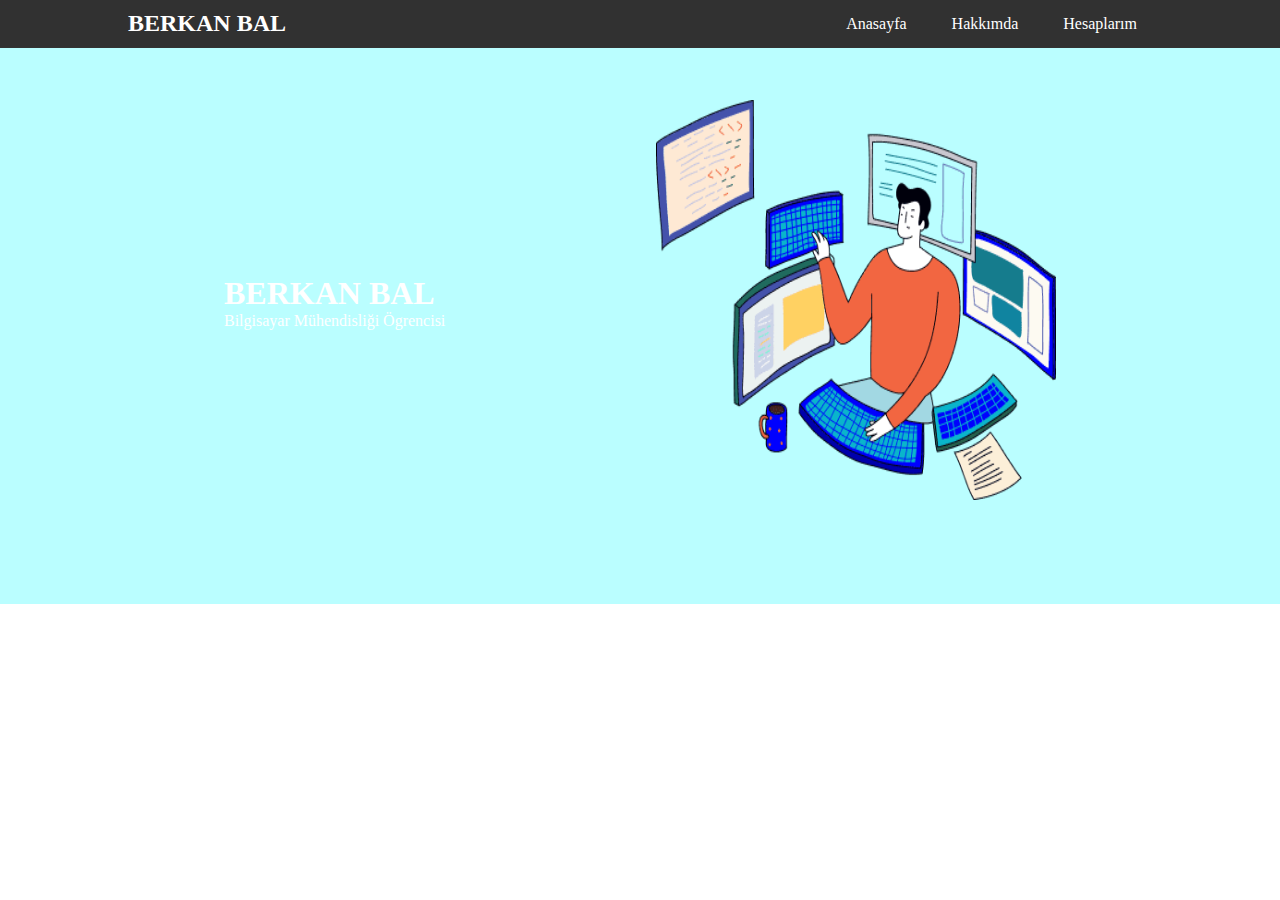
==== index.html @ 74df0cc4 "first commit" ====
<!DOCTYPE html>
<html lang="en">
<head>
    <meta charset="UTF-8">
    <meta name="viewport" content="width=device-width, initial-scale=1.0">
    <title>myWebSite</title>
    <link rel="stylesheet" href="css/style.css">
    <link rel="preconnect" href="https://fonts.googleapis.com">
    <link rel="preconnect" href="https://fonts.gstatic.com" crossorigin>
    <link href="https://fonts.googleapis.com/css2?family=Anta&display=swap" rel="stylesheet">
    <style>
        img{
            width: 400px;
            height: 400px;
            object-fit: fill;
        }
    </style>
</head>
<body>
    <header>
        <div class="navbar">
            <div class="logo">
                <h2><a href="#">Berkan Bal</a></h2>
            </div>
            <ul class="nav_links">
                <li><a href="#anasayfa">Anasayfa</a></li>
                <li><a href="#hakkimda">Hakkımda</a></li>
                <li><a href="#hesaplarim">Hesaplarım</a></li>
            </ul>
        </div>
    </header>

    <!-------ANASAYFA------>
    <section id="anasayfa">
        <div class="inner_anasayfa">
            <div class="child_anasayfa">
                <h1>BERKAN BAL</h1>
                <p>Bilgisayar Mühendisliği Ögrencisi</p>
            </div>
            <div class="child_anasayfa">
                <img src="img/image2.png" alt="" > 
             </div>
        </div>
        
    </section>
</body>
</html>
---- css/style.css ----
html{
    scroll-behavior: smooth;
}

*{
    padding: 0;
    margin: 0;
    box-sizing: border-box;
    list-style: none;
    text-decoration: none;
}

body{

}

.anta-regular {
    font-family: "Anta", sans-serif;
    font-weight: 400;
    font-style: normal;
  }

  
  img{
    width: 100%;
  }

  section{
    padding: 100px 0;
    background: #bafeff;
  }

  .section_title{
    margin-bottom: 	30px;
  }

  .section_title h2{
    position: relative;
    text-align: center;
    color: white;
    font-size: 30px;
    transition: all .5s ease-in-out;
  }

  .section_title h2:hover{
    background-color: orange;
  }

  /*-----------HEADER----------*/

  header{
    background: rgb(49, 49, 49);
    border-bottom: 1px solid rgb(51, 51, 51);
    position: 	fixed;
    width: 100%;
    z-index: 5;
  }

  .navbar{
    display: flex;
    justify-content: space-between;
    align-items: center;
    margin: 0 auto;
    width: 80%;
    padding: 10px 0;
  }

  .nav_links{
    display: flex;
    
  }

  .nav_links li a{
    margin-left: 15px;
    color: #fff;
    padding: 5px 15px;
    border-radius: 5px;
    transition: all .5s ease-in-out;
  }

  .nav_links li a:hover{
    background: orange;
  }

  .logo h2 a{
    color: white;
    text-transform: uppercase;
  }

  /*----------- ANASAYFA-------- */

  .inner_anasayfa{
    display: flex;
    align-items: center;
    justify-content: space-between;
    margin: 0px auto;
    width: 65%;
    color: #fff;
  }
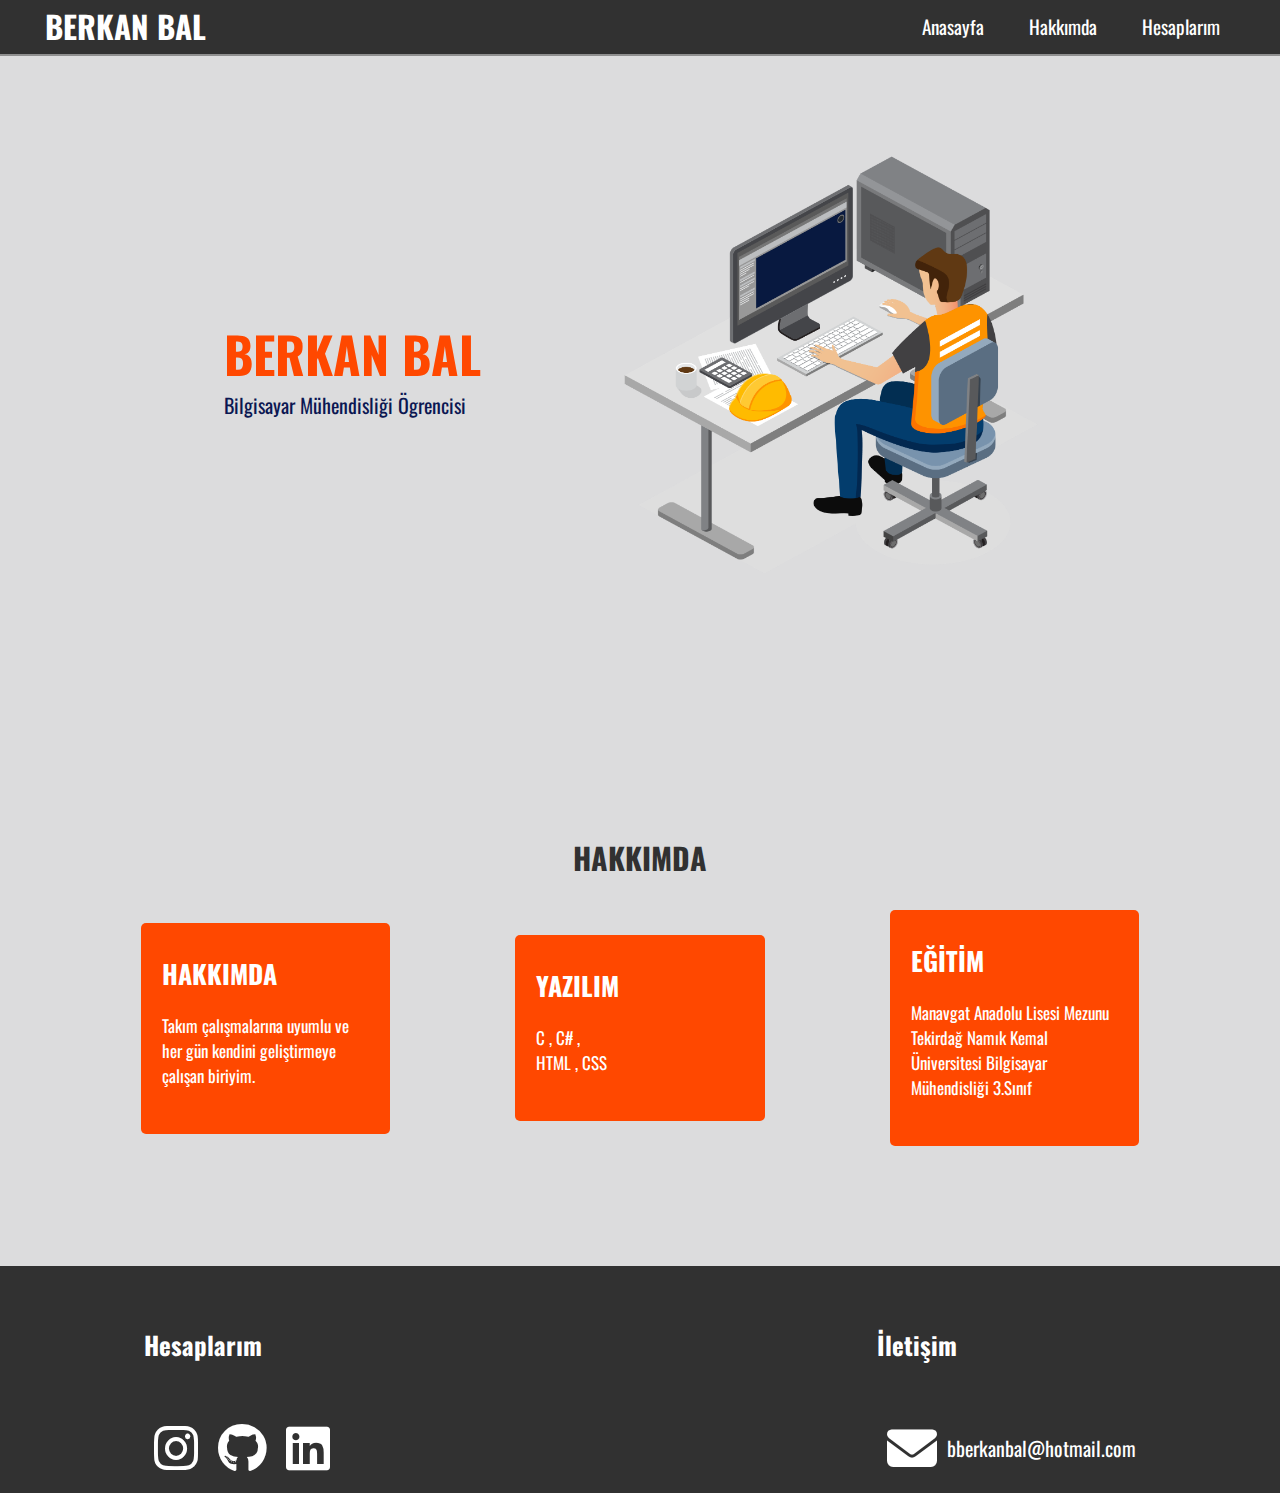
==== commit 6127be2b: "firstFinishCommit" ====
--- a/index.html
+++ b/index.html
@@ -5,13 +5,12 @@
     <meta name="viewport" content="width=device-width, initial-scale=1.0">
     <title>myWebSite</title>
     <link rel="stylesheet" href="css/style.css">
-    <link rel="preconnect" href="https://fonts.googleapis.com">
-    <link rel="preconnect" href="https://fonts.gstatic.com" crossorigin>
-    <link href="https://fonts.googleapis.com/css2?family=Anta&display=swap" rel="stylesheet">
+    <link href="https://fonts.googleapis.com/css2?family=Anta&family=Oswald:wght@200..700&display=swap" rel="stylesheet">
+    <link rel="stylesheet" href="https://cdnjs.cloudflare.com/ajax/libs/font-awesome/6.5.1/css/all.min.css">
     <style>
         img{
-            width: 400px;
-            height: 400px;
+            width: 450px;
+            height: 450px;
             object-fit: fill;
         }
     </style>
@@ -30,7 +29,7 @@
         </div>
     </header>
 
-    <!-------ANASAYFA------>
+    <!-----------ANASAYFA------------> 
     <section id="anasayfa">
         <div class="inner_anasayfa">
             <div class="child_anasayfa">
@@ -38,10 +37,60 @@
                 <p>Bilgisayar Mühendisliği Ögrencisi</p>
             </div>
             <div class="child_anasayfa">
-                <img src="img/image2.png" alt="" > 
+                <img src="img/123.png" alt="" > 
              </div>
         </div>
         
     </section>
+    <!------------ HAKKIMDA ----------->
+    <section id="hakkimda">
+        <div class="section_title">
+            <h2>HAKKIMDA</h2>
+        </div>
+        <div class="inner_hakkimda">
+            <div class="innerhakkimda_child">
+                <h3>HAKKIMDA</h3>
+                <p>Takım çalışmalarına uyumlu ve her gün kendini geliştirmeye çalışan biriyim.</p>
+            </div>
+
+            <div class="innerhakkimda_child">
+                <h3>YAZILIM</h3>
+                <p>C , C# , <br> HTML , CSS</p>
+            </div>
+
+            <div class="innerhakkimda_child">
+                <h3>EĞİTİM</h3>
+                <p>Manavgat Anadolu Lisesi Mezunu <br>Tekirdağ Namık Kemal Üniversitesi Bilgisayar Mühendisliği 3.Sınıf</p>
+            </div>
+
+        </div>
+
+    </section>
+
+    <!--------------FOOTER------------->
+    <footer id="hesaplarim">
+        <div class="inner_footer">
+            <div class="child_footer">
+                <h3>Hesaplarım</h3>
+                <ul class="footerSocial">
+                    <li> <a href="https://www.instagram.com/berkanbal" target="_blank"><i class="fa-brands fa-instagram"></i></a></li>
+                    <li> <a href="https://www.github.com/berkanbal" target="_blank"><i class="fa-brands fa-github"></i></a></li>
+                    <li> <a href="https://www.linkedin.com/in/berkanbal" target="_blank"><i class="fa-brands fa-linkedin"></i></a></li>
+                </ul>
+            </div>
+
+            <div class="child_footer">
+                <h3>İletişim</h3>
+                <ul class="footerContact">
+                    <li><i class="fa-solid fa-envelope"></i></li>
+                    <li><p class="email">bberkanbal@hotmail.com</p></li>
+                    
+                </ul>
+            </div>
+        </div>
+    </footer>
+
+    
+    
 </body>
 </html>--- a/css/style.css
+++ b/css/style.css
@@ -11,23 +11,17 @@
 }
 
 body{
-
+    font-family: "Oswald", sans-serif;
 }
 
-.anta-regular {
-    font-family: "Anta", sans-serif;
-    font-weight: 400;
-    font-style: normal;
-  }
-
-  
+
   img{
     width: 100%;
   }
 
   section{
     padding: 100px 0;
-    background: #bafeff;
+    background: #dcdcdd;
   }
 
   .section_title{
@@ -37,22 +31,25 @@
   .section_title h2{
     position: relative;
     text-align: center;
-    color: white;
+    color: rgb(49, 49, 49);
     font-size: 30px;
     transition: all .5s ease-in-out;
   }
 
   .section_title h2:hover{
-    background-color: orange;
-  }
+    background-color: rgb(255, 72, 0);
+  }
+
+  
 
   /*-----------HEADER----------*/
 
   header{
     background: rgb(49, 49, 49);
-    border-bottom: 1px solid rgb(51, 51, 51);
+    border-bottom: 2px solid rgb(143, 143, 143);
     position: 	fixed;
     width: 100%;
+    height: 56px;
     z-index: 5;
   }
 
@@ -61,8 +58,8 @@
     justify-content: space-between;
     align-items: center;
     margin: 0 auto;
-    width: 80%;
-    padding: 10px 0;
+    width: 93%;
+    padding: 3px 0;
   }
 
   .nav_links{
@@ -76,15 +73,17 @@
     padding: 5px 15px;
     border-radius: 5px;
     transition: all .5s ease-in-out;
+    font-size: 120%; 
   }
 
   .nav_links li a:hover{
-    background: orange;
+    background: rgb(255, 72, 0);
   }
 
   .logo h2 a{
     color: white;
     text-transform: uppercase;
+    font-size: 130%;
   }
 
   /*----------- ANASAYFA-------- */
@@ -93,7 +92,114 @@
     display: flex;
     align-items: center;
     justify-content: space-between;
-    margin: 0px auto;
+    margin: 40px auto;
     width: 65%;
     color: #fff;
+  }
+
+  .child_anasayfa{
+    flex-basis: 35%;
+
+  }
+  .child_anasayfa h1{
+    font-size: 50px;
+    color: rgb(255, 72, 0);
+  }
+
+  .child_anasayfa p{
+    font-size: 20px;
+    color: rgb(11, 23, 82);
+  }
+
+  /*************HAKKIMDA**********/
+
+  .inner_hakkimda{
+    display: flex;
+    align-items: 	center;
+    width: 78%;
+    justify-content: space-between;
+    margin: 20px auto;
+    
+  }
+
+  .innerhakkimda_child{
+    flex-basis: 25%;
+    color: #fff;
+    padding: 25px 20px;
+    background: rgb(255, 72, 0);
+    border-radius: 5px ;
+    border: 1px solid transparent;
+    transition: all .5s ease-in;
+  }
+
+  .innerhakkimda_child:hover{
+    border: 1px solid rgb(49, 49, 49);
+  }
+
+  .innerhakkimda_child h3 {
+    font-size: 26px;
+     margin: 	5px 0;
+  }
+
+  .innerhakkimda_child p {
+    font-size: 17px;
+     margin: 	20px 0;
+  }
+
+  /************** FOOTER**********/
+
+  footer{
+    background: rgb(49, 49, 49);
+    padding: 60px 20px 0;
+    color: #fff;
+  }
+
+  .inner_footer{
+    display: flex;
+    flex-wrap: wrap;
+    justify-content: space-between;
+    align-items: flex-start;
+    margin: 0 auto;
+    width: 80%;
+  }
+
+  .child_footer{
+    flex-basis: 24%;
+  }
+
+  .child_footer h3{
+    margin-bottom: 50px;
+    font-size: 25px;
+  }
+
+  .child_footer .footerSocial{
+    display: flex;
+    justify-content:  start;
+    margin-top: 10px;
+    margin-bottom: 10px;
+  }
+
+  .child_footer ul li{
+    flex-basis: 15%;
+  }
+
+  .child_footer ul li a{
+    color: #fff;
+    
+  }
+  
+  i{
+    font-size: 50px;
+    padding: 10px;
+  }
+  
+  .child_footer .footerContact{
+    display: flex;
+    justify-content:  start;
+    margin-top: 10px;
+    margin-bottom: 10px;
+  }
+  .email{
+    font-size: 20px;
+    margin-top: 20px;
   }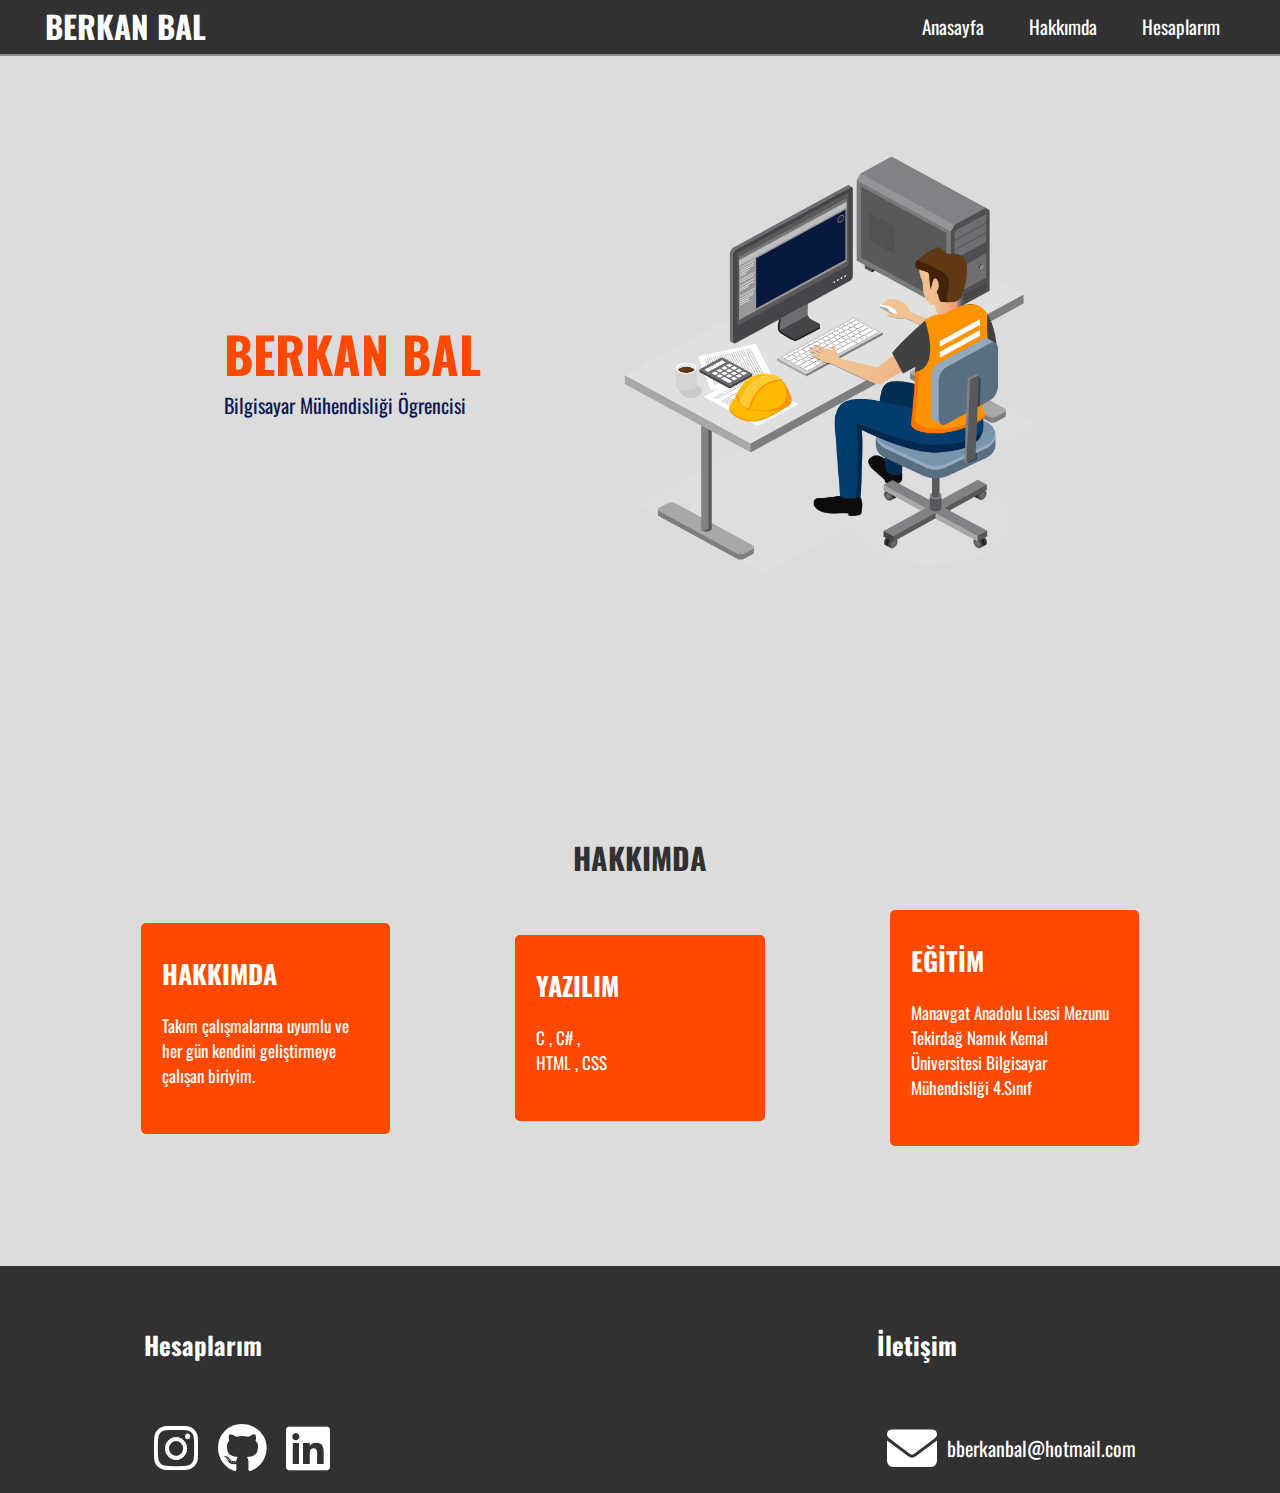
==== commit cbb3ae33: "3. --> 4." ====
--- a/index.html
+++ b/index.html
@@ -60,7 +60,7 @@
 
             <div class="innerhakkimda_child">
                 <h3>EĞİTİM</h3>
-                <p>Manavgat Anadolu Lisesi Mezunu <br>Tekirdağ Namık Kemal Üniversitesi Bilgisayar Mühendisliği 3.Sınıf</p>
+                <p>Manavgat Anadolu Lisesi Mezunu <br>Tekirdağ Namık Kemal Üniversitesi Bilgisayar Mühendisliği 4.Sınıf</p>
             </div>
 
         </div>
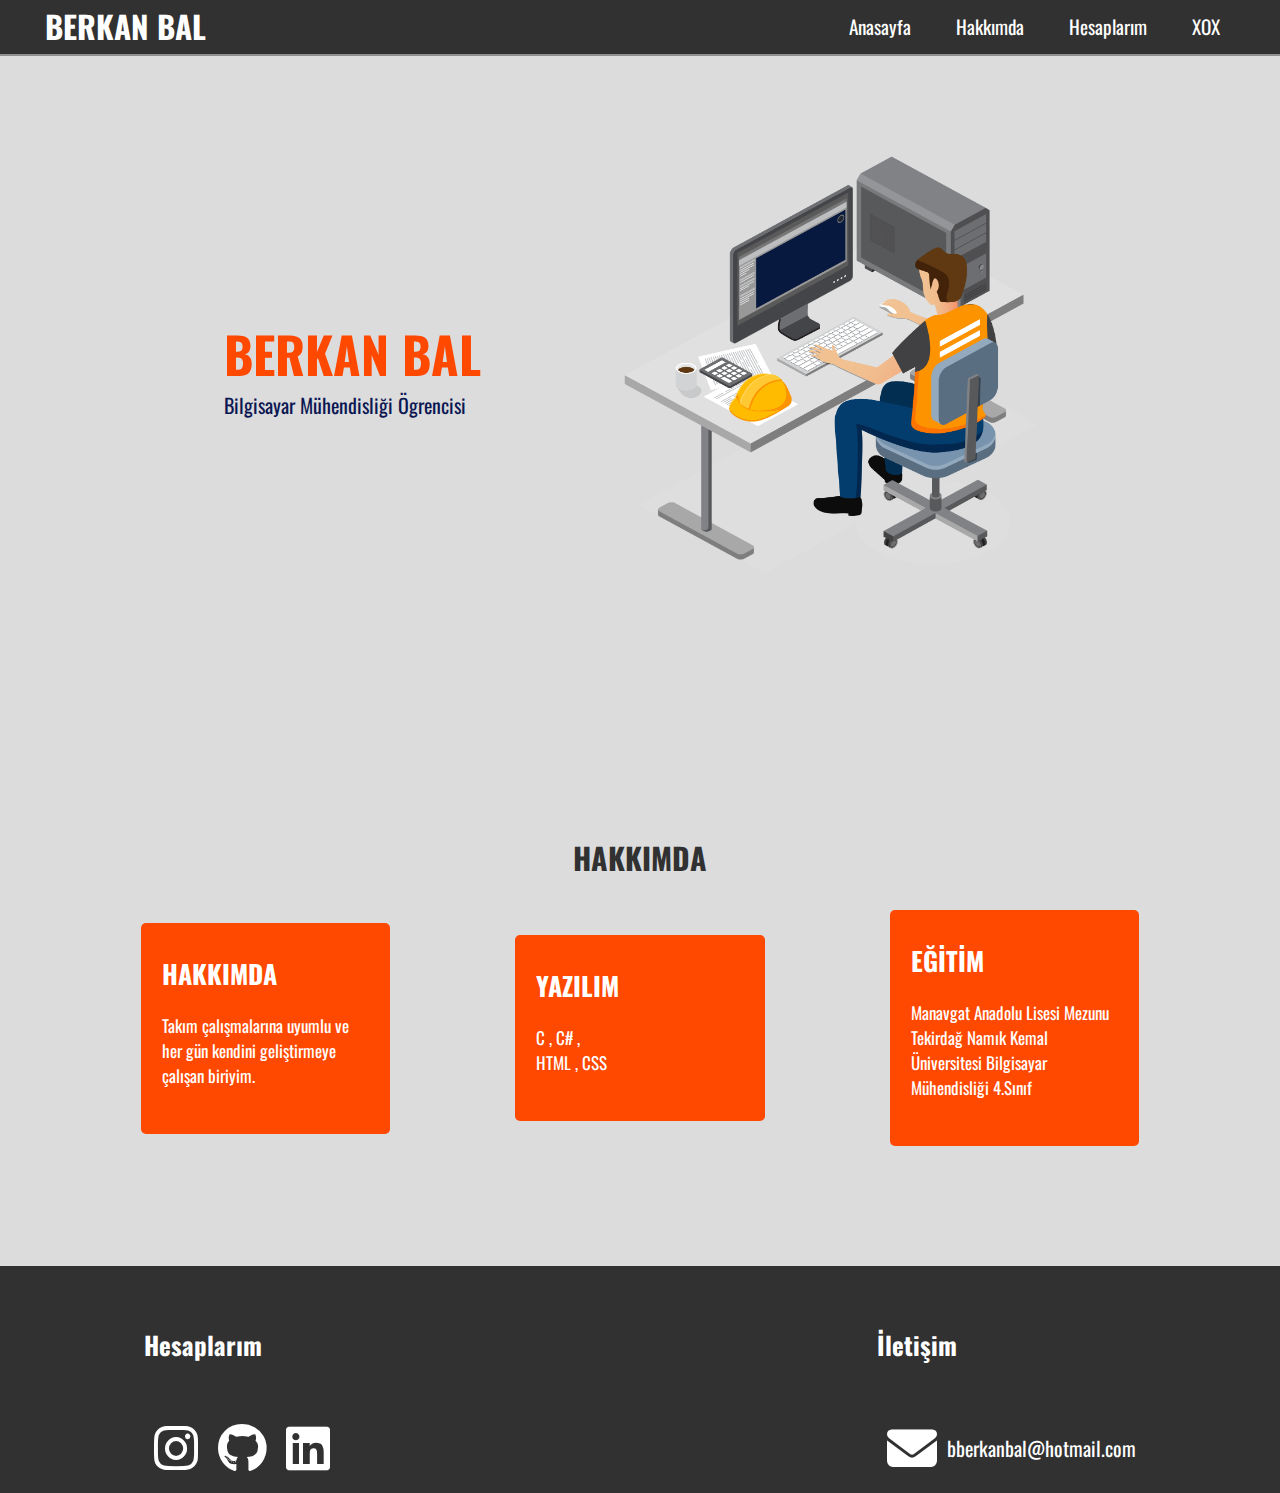
==== commit 7e16e60c: "xox eklendi" ====
--- a/index.html
+++ b/index.html
@@ -25,6 +25,7 @@
                 <li><a href="#anasayfa">Anasayfa</a></li>
                 <li><a href="#hakkimda">Hakkımda</a></li>
                 <li><a href="#hesaplarim">Hesaplarım</a></li>
+                <li><a href="tic-tac-toe.html">XOX</a></li>
             </ul>
         </div>
     </header>
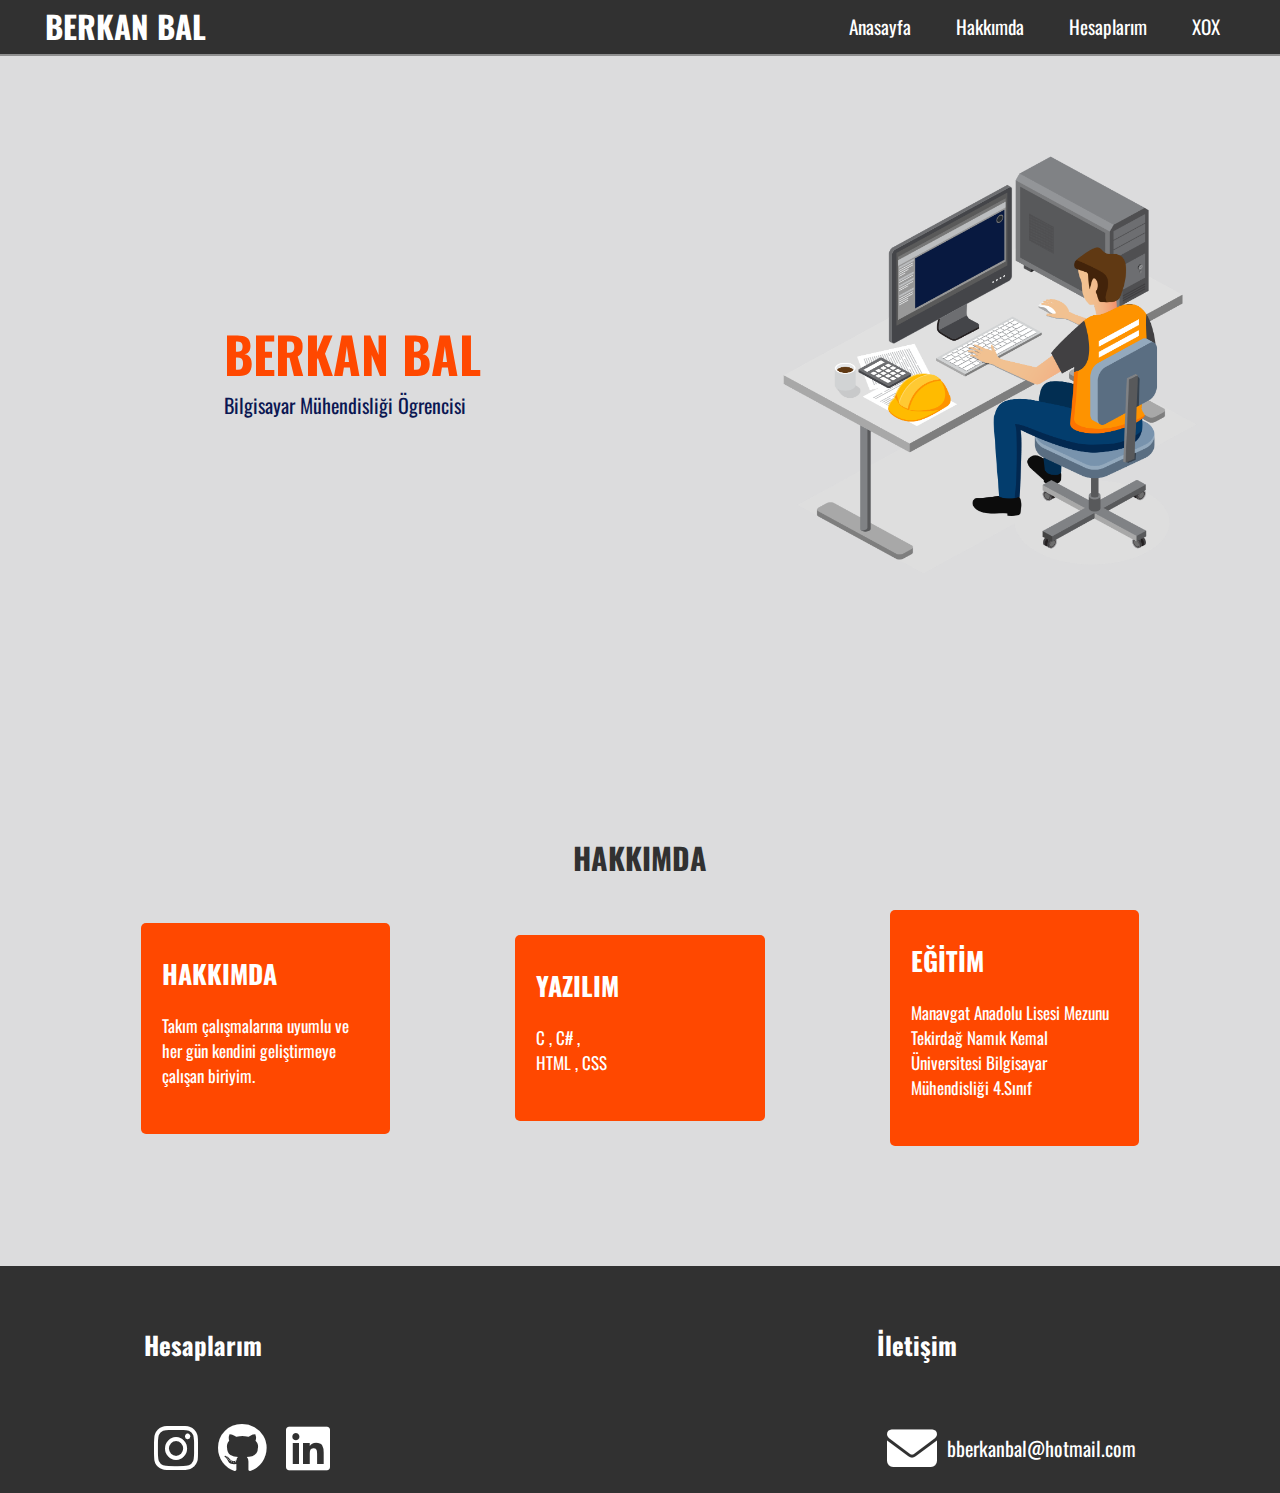
==== commit c549f0cd: "stylelar vesiyonlandı" ====
--- a/index.html
+++ b/index.html
@@ -3,24 +3,23 @@
 <head>
     <meta charset="UTF-8">
     <meta name="viewport" content="width=device-width, initial-scale=1.0">
-    <title>myWebSite</title>
-    <link rel="stylesheet" href="css/style.css">
+    <title>Berkan Bal</title>
+    <link rel="stylesheet" href="css/style-v1.css">
     <link href="https://fonts.googleapis.com/css2?family=Anta&family=Oswald:wght@200..700&display=swap" rel="stylesheet">
     <link rel="stylesheet" href="https://cdnjs.cloudflare.com/ajax/libs/font-awesome/6.5.1/css/all.min.css">
-    <style>
-        img{
-            width: 450px;
-            height: 450px;
-            object-fit: fill;
-        }
-    </style>
+    
 </head>
 <body>
-    <header>
+    <header class="header">
         <div class="navbar">
             <div class="logo">
                 <h2><a href="#">Berkan Bal</a></h2>
             </div>
+
+            <input type="checkbox" class="hamburger_menu">
+            <div class="hamburger"></div>
+
+
             <ul class="nav_links">
                 <li><a href="#anasayfa">Anasayfa</a></li>
                 <li><a href="#hakkimda">Hakkımda</a></li>
--- a/css/style-v1.css
+++ b/css/style-v1.css
@@ -0,0 +1,356 @@
+html{
+    scroll-behavior: smooth;
+    
+}
+
+*{
+    padding: 0;
+    margin: 0;
+    box-sizing: border-box;
+    list-style: none;
+    text-decoration: none;
+}
+
+body{
+    font-family: "Oswald", sans-serif;
+    overflow-x: hidden;
+}
+
+
+  img{
+    max-width: 450px;
+    max-height: 450px;
+    width: 200%;
+    
+  }
+
+  section{
+    padding: 100px 0;
+    background: #dcdcdd;
+    
+  }
+
+  /*-----------HAMBURGER MENU---------------*/
+
+  .hamburger{
+    position: relative;
+    width: 30px;
+    height: 4px;
+    background-color: #fff;
+    border-radius: 10px;
+    cursor: pointer;
+    z-index: 2;
+    transition: 0.3s;
+  }
+
+  .hamburger:before,
+  .hamburger:after{
+    content: "";
+    position: absolute;
+    height: 4px;
+    right: 0;
+    background: #fff;
+    border-radius: 10px;
+    transition: 0.3s;
+  }
+
+  .hamburger:before{
+    top: -10px;
+    width: 30px;
+  }
+
+  .hamburger:after{
+    top: 10px;
+    width: 30px;
+
+  }
+
+  .hamburger_menu{
+    position: absolute;
+    right:3.5%;
+    width: 30px;
+    height: 100%;
+    z-index: 3;
+    cursor: pointer;
+    opacity: 0;
+
+  }
+
+  .hamburger,.hamburger_menu{
+    display: none;
+  }
+
+  .navbar input:checked ~ .hamburger{
+    background: transparent;
+  }
+
+  .navbar input:checked ~ .hamburger:before{
+    top: 0;
+    transform: rotate(-45deg);
+    width: 30px;
+  }
+
+  .navbar input:checked ~ .hamburger:after{
+    top: 0;
+    transform: rotate(45deg);
+    width: 30px;
+  }
+
+  /*-----------HEADER----------*/
+
+  header{
+    background: rgb(49, 49, 49);
+    border-bottom: 2px solid rgb(143, 143, 143);
+    position: 	fixed;
+    width: 100%;
+    height: 56px;
+    z-index: 5;
+  }
+
+  .navbar{
+    display: flex;
+    justify-content: space-between;
+    align-items: center;
+    margin: 0 auto;
+    width: 93%;
+    padding: 3px 0;
+  }
+
+  .nav_links{
+    display: flex;
+    
+  }
+
+  .nav_links li a{
+    margin-left: 15px;
+    color: #fff;
+    padding: 5px 15px;
+    border-radius: 5px;
+    transition: all .5s ease-in-out;
+    font-size: 120%; 
+    font-family: "Oswald" ,sans-serif;
+  }
+
+  .nav_links li a:hover{
+    background: rgb(255, 72, 0);
+  }
+
+  .logo h2 a{
+    color: white;
+    text-transform: uppercase;
+    font-size: 130%;
+    font-family: "Oswald" ,sans-serif;
+  }
+
+  /*----------- ANASAYFA-------- */
+
+  .inner_anasayfa{
+    display: flex;
+    align-items: center;
+    justify-content: space-between;
+    margin: 40px auto;
+    width: 65%;
+    color: #fff;
+  }
+
+  .child_anasayfa{
+    flex-basis: 35%;
+    
+
+  }
+  .child_anasayfa h1{
+    font-size: 50px;
+    color: rgb(255, 72, 0);
+  }
+
+  .child_anasayfa p{
+    font-size: 20px;
+    color: rgb(11, 23, 82);
+  }
+
+  /*************HAKKIMDA**********/
+
+  .inner_hakkimda{
+    display: flex;
+    align-items: 	center;
+    width: 78%;
+    justify-content: space-between;
+    margin: 20px auto;
+  }
+
+  .section_title{
+    margin-bottom: 	30px;
+  }
+
+  .section_title h2{
+    position: relative;
+    text-align: center;
+    color: rgb(49, 49, 49);
+    font-size: 30px;
+    transition: all .5s ease-in-out;
+  }
+
+  .section_title h2:hover{
+    background-color: rgb(255, 72, 0);
+    color: #fff;
+  }
+
+  .innerhakkimda_child{
+    flex-basis: 25%;
+    color: #fff;
+    padding: 25px 20px;
+    background: rgb(255, 72, 0);
+    border-radius: 5px ;
+    border: 1px solid transparent;
+    transition: all .5s ease-in;
+  }
+
+  .innerhakkimda_child:hover{
+    box-shadow: 0 0 20px 20px #fff;
+  }
+
+  .innerhakkimda_child h3 {
+    font-size: 26px;
+     margin: 	5px 0;
+  }
+
+  .innerhakkimda_child p {
+    font-size: 17px;
+     margin: 	20px 0;
+  }
+
+  /************** FOOTER**********/
+
+  footer{
+    background: rgb(49, 49, 49);
+    padding: 60px 20px 0;
+    color: #fff;
+  }
+
+  .inner_footer{
+    display: flex;
+    flex-wrap: wrap;
+    justify-content: space-between;
+    align-items: flex-start;
+    margin: 0 auto;
+    width: 80%;
+  }
+
+  .child_footer{
+    flex-basis: 24%;
+  }
+
+  .child_footer h3{
+    margin-bottom: 50px;
+    font-size: 25px;
+  }
+
+  .child_footer .footerSocial{
+    display: flex;
+    justify-content:  start;
+    margin-top: 10px;
+    margin-bottom: 10px;
+  }
+
+  .child_footer ul li{
+    flex-basis: 15%;
+  }
+
+  .child_footer ul li a{
+    color: #fff;
+    
+  }
+  
+  i{
+    font-size: 50px;
+    padding: 10px;
+  }
+  
+  .child_footer .footerContact{
+    display: flex;
+    justify-content:  start;
+    margin-top: 10px;
+    margin-bottom: 10px;
+  }
+  .email{
+    font-size: 20px;
+    margin-top: 20px;
+  }
+
+
+  .navbar input:checked ~ .nav_links{
+    right: 0;
+    box-shadow: -20px 0 40px rgba(0, 0, 0, 0.3);
+    transition: ease-in-out 0.5s;
+  }
+  @media (max-width:650px){
+    
+    .hamburger,.hamburger_menu{
+      display: block;
+    }
+
+    .nav_links{
+      justify-content: start;
+      flex-direction: column;
+      align-items: center;
+      position: fixed;
+      top: 0;
+      right: -200px;
+      background: rgb(49, 49, 49);
+      width: 200px;
+      height: 100%;
+      padding-top: 65px;
+      gap: 20px;
+      transition: ease-in-out 0.5s;
+
+    }
+    .nav_links li {
+      width: 100%;
+      height: 45px;
+      display: grid;
+      
+    }
+
+    .nav_links li a{
+      padding: 5px 20px;
+      font-size: 20px;
+      margin-left: 0px; 
+    }
+    .nav_links li a:hover{
+      background: transparent;
+      box-shadow: 0 -3px 0 rgb(255, 72, 0) inset;
+      border-radius: 0;
+      
+    }
+    
+
+    
+
+   
+
+    .inner_anasayfa{
+      display: grid;
+      gap: 30px;
+      place-items: center;
+      
+    }
+
+    img{ 
+      width: 350px;
+      
+    }
+
+    .inner_hakkimda{
+      display: grid;
+      gap: 20px;
+      width: 70%;
+      padding: 10px auto;
+      
+    }
+
+    .inner_hakkimda h3 {
+      text-align: center;
+    }
+
+
+  }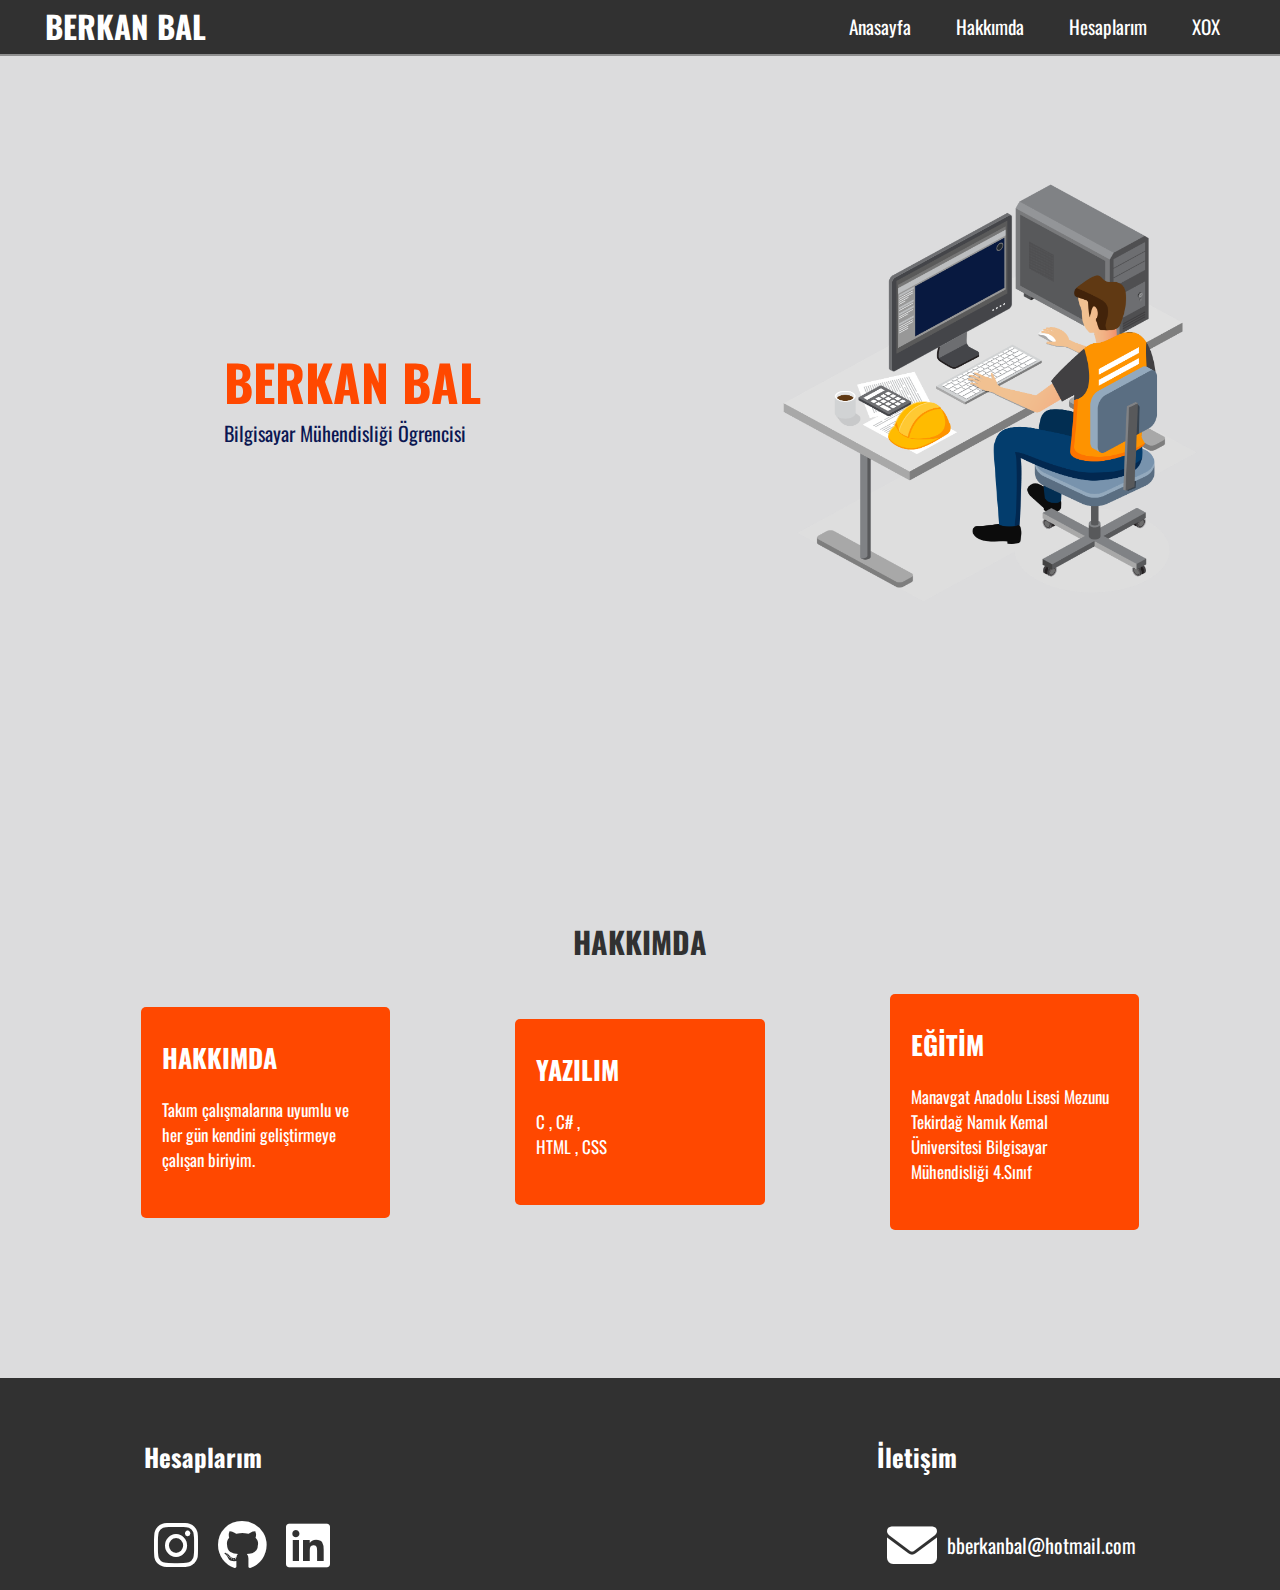
==== commit b4c25c70: "responsive yapıldı hamburger eklendi" ====
--- a/index.html
+++ b/index.html
@@ -4,7 +4,7 @@
     <meta charset="UTF-8">
     <meta name="viewport" content="width=device-width, initial-scale=1.0">
     <title>Berkan Bal</title>
-    <link rel="stylesheet" href="css/style-v1.css">
+    <link rel="stylesheet" href="css/style-v2.css">
     <link href="https://fonts.googleapis.com/css2?family=Anta&family=Oswald:wght@200..700&display=swap" rel="stylesheet">
     <link rel="stylesheet" href="https://cdnjs.cloudflare.com/ajax/libs/font-awesome/6.5.1/css/all.min.css">
     
@@ -30,7 +30,7 @@
     </header>
 
     <!-----------ANASAYFA------------> 
-    <section id="anasayfa">
+    <div class="section" id="anasayfa">
         <div class="inner_anasayfa">
             <div class="child_anasayfa">
                 <h1>BERKAN BAL</h1>
@@ -41,9 +41,9 @@
              </div>
         </div>
         
-    </section>
+    </div>
     <!------------ HAKKIMDA ----------->
-    <section id="hakkimda">
+    <div class="section" id="hakkimda">
         <div class="section_title">
             <h2>HAKKIMDA</h2>
         </div>
@@ -65,10 +65,10 @@
 
         </div>
 
-    </section>
+    </div>
 
     <!--------------FOOTER------------->
-    <footer id="hesaplarim">
+    <div class="footer" id="hesaplarim">
         <div class="inner_footer">
             <div class="child_footer">
                 <h3>Hesaplarım</h3>
@@ -88,7 +88,7 @@
                 </ul>
             </div>
         </div>
-    </footer>
+    </div>
 
     
     
--- a/css/style-v2.css
+++ b/css/style-v2.css
@@ -0,0 +1,385 @@
+html{
+    scroll-behavior: smooth;
+    
+}
+
+*{
+    padding: 0;
+    margin: 0;
+    box-sizing: border-box;
+    list-style: none;
+    text-decoration: none;
+}
+
+body{
+    font-family: "Oswald", sans-serif;
+    overflow-x: hidden;
+}
+
+
+  img{
+    max-width: 450px;
+    max-height: 450px;
+    width: 170%;
+    
+  }
+
+  .section{
+    padding: 10% 0;
+    background: #dcdcdd;
+    
+  }
+
+  /*-----------HAMBURGER MENU---------------*/
+
+  .hamburger{
+    position: relative;
+    width: 30px;
+    height: 4px;
+    background-color: #fff;
+    border-radius: 10px;
+    cursor: pointer;
+    z-index: 2;
+    transition: 0.3s;
+  }
+
+  .hamburger:before,
+  .hamburger:after{
+    content: "";
+    position: absolute;
+    height: 4px;
+    right: 0;
+    background: #fff;
+    border-radius: 10px;
+    transition: 0.3s;
+  }
+
+  .hamburger:before{
+    top: -10px;
+    width: 30px;
+  }
+
+  .hamburger:after{
+    top: 10px;
+    width: 30px;
+
+  }
+
+  .hamburger_menu{
+    position: absolute;
+    right:3.5%;
+    width: 30px;
+    height: 100%;
+    z-index: 3;
+    cursor: pointer;
+    opacity: 0;
+
+  }
+
+  .hamburger,.hamburger_menu{
+    display: none;
+  }
+
+  .navbar input:checked ~ .hamburger{
+    background: transparent;
+  }
+
+  .navbar input:checked ~ .hamburger:before{
+    top: 0;
+    transform: rotate(-45deg);
+    width: 30px;
+  }
+
+  .navbar input:checked ~ .hamburger:after{
+    top: 0;
+    transform: rotate(45deg);
+    width: 30px;
+  }
+
+  /*-----------HEADER----------*/
+
+  header{
+    background: rgb(49, 49, 49);
+    border-bottom: 2px solid rgb(143, 143, 143);
+    position: 	fixed;
+    width: 100%;
+    height: 56px;
+    z-index: 5;
+    
+  }
+
+  .navbar{
+    display: flex;
+    justify-content: space-between;
+    align-items: center;
+    margin: 0 auto;
+    width: 93%;
+    padding: 3px 0; 
+  }
+
+  .nav_links{
+    display: flex;
+    
+  }
+
+  .nav_links li a{
+    margin-left: 15px;
+    color: #fff;
+    padding: 5px 15px;
+    border-radius: 5px;
+    transition: all .5s ease-in-out;
+    font-size: 120%; 
+    font-family: "Oswald" ,sans-serif;
+  }
+
+  .nav_links li a:hover{
+    background: rgb(255, 72, 0);
+  }
+
+  .logo h2 a{
+    color: white;
+    text-transform: uppercase;
+    font-size: 130%;
+    font-family: "Oswald" ,sans-serif;
+  }
+
+  /*----------- ANASAYFA-------- */
+
+  .inner_anasayfa{
+    display: flex;
+    align-items: center;
+    justify-content: space-between;
+    margin: 40px auto;
+    width: 65%;
+    color: #fff;
+    
+  }
+
+  .child_anasayfa{
+    flex-basis: 35%;
+  }
+  .child_anasayfa h1{
+    font-size: 50px;
+    color: rgb(255, 72, 0);
+  }
+
+  .child_anasayfa p{
+    font-size: 20px;
+    color: rgb(11, 23, 82);
+  }
+
+  /*************HAKKIMDA**********/
+
+  .inner_hakkimda{
+    display: flex;
+    align-items: 	center;
+    width: 78%;
+    justify-content: space-between;
+    margin: 20px auto;
+  }
+
+  .section_title{
+    margin-bottom: 	30px;
+  }
+
+  .section_title h2{
+    position: relative;
+    text-align: center;
+    color: rgb(49, 49, 49);
+    font-size: 30px;
+    transition: all .5s ease-in-out;
+  }
+
+  .section_title h2:hover{
+    background-color: rgb(255, 72, 0);
+    color: #fff;
+  }
+
+  .innerhakkimda_child{
+    flex-basis: 25%;
+    color: #fff;
+    padding: 25px 20px;
+    background: rgb(255, 72, 0);
+    border-radius: 5px ;
+    border: 1px solid transparent;
+    transition: all .5s ease-in;
+  }
+
+  .innerhakkimda_child:hover{
+    box-shadow: 0 0 20px 20px #fff;
+  }
+
+  .innerhakkimda_child h3 {
+    font-size: 26px;
+     margin: 	5px 0;
+  }
+
+  .innerhakkimda_child p {
+    font-size: 17px;
+     margin: 	20px 0;
+  }
+
+  /************** FOOTER**********/
+
+  .footer{
+    background: rgb(49, 49, 49);
+    padding: 60px 20px 0;
+    color: #fff;
+    bottom: 0;
+  }
+
+  .inner_footer{
+    display: flex;
+    flex-wrap: wrap;
+    justify-content: space-between;
+    align-items: flex-start;
+    margin: 0 auto;
+    width: 80%;
+  }
+
+  .child_footer{
+    flex-basis: 24%;
+  }
+
+  .child_footer h3{
+    margin-bottom: 35px;
+    font-size: 25px;
+  }
+
+  .child_footer .footerSocial{
+    display: flex;
+    justify-content:  start;
+    margin-top: 10px;
+    margin-bottom: 10px;
+  }
+
+  .child_footer ul li{
+    flex-basis: 15%;
+  }
+
+  .child_footer ul li a{
+    color: #fff;
+    
+  }
+  
+  i{
+    font-size: 50px;
+    padding: 10px;
+  }
+  
+  .child_footer .footerContact{
+    display: flex;
+    justify-content:  start;
+    margin-top: 10px;
+    margin-bottom: 10px;
+  }
+  .email{
+    font-size: 20px;
+    margin-top: 20px;
+  }
+
+
+  .navbar input:checked ~ .nav_links{
+    right: 0;
+    box-shadow: -20px 0 40px rgba(0, 0, 0, 0.3);
+    transition: ease-in-out 0.5s;
+  }
+  @media (max-width:650px){
+    
+    .hamburger,.hamburger_menu{
+      display: block;
+    }
+
+    .nav_links{
+      justify-content: start;
+      flex-direction: column;
+      align-items: center;
+      position: fixed;
+      top: 0;
+      right: -200px;
+      background: rgb(49, 49, 49);
+      width: 200px;
+      height: 100%;
+      padding-top: 65px;
+      gap: 20px;
+      transition: ease-in-out 0.5s;
+
+    }
+    .nav_links li {
+      width: 100%;
+      height: 45px;
+      display: grid;
+      
+    }
+
+    .nav_links li a{
+      padding: 5px 20px;
+      font-size: 20px;
+      margin-left: 0px; 
+    }
+    .nav_links li a:hover{
+      background: transparent;
+      box-shadow: 0 -3px 0 rgb(255, 72, 0) inset;
+      border-radius: 0;
+      
+    }
+
+    .section{
+      
+      place-items: center;
+      text-align: center;
+      width: 100%;
+
+    }
+    
+    .inner_anasayfa{
+      display: grid;
+      gap: 30px;
+      place-items: center;
+      
+    }
+
+    .child_anasayfa h1{
+      font-size: 40px;
+    }
+    .child_anasayfa p{
+      font-size: 15px;
+    }
+
+    img{ 
+      width: 250px;
+      
+    }
+    .section_title{
+      width: 100%;
+    }
+
+    .inner_hakkimda{
+      display: grid;
+      gap: 20px;
+      width: 70%;
+      padding: 10px auto;
+      
+      
+    }
+
+    .inner_hakkimda h3 {
+      text-align: center;
+    }
+
+    i{
+      font-size: 35px;
+      padding: 10px;
+    }
+
+    .email{
+      font-size: 15px;
+      margin-top: 20px;
+    }
+
+    .child_footer h3{
+      margin-bottom: 30px;
+      font-size: 20px;
+    }
+
+  }